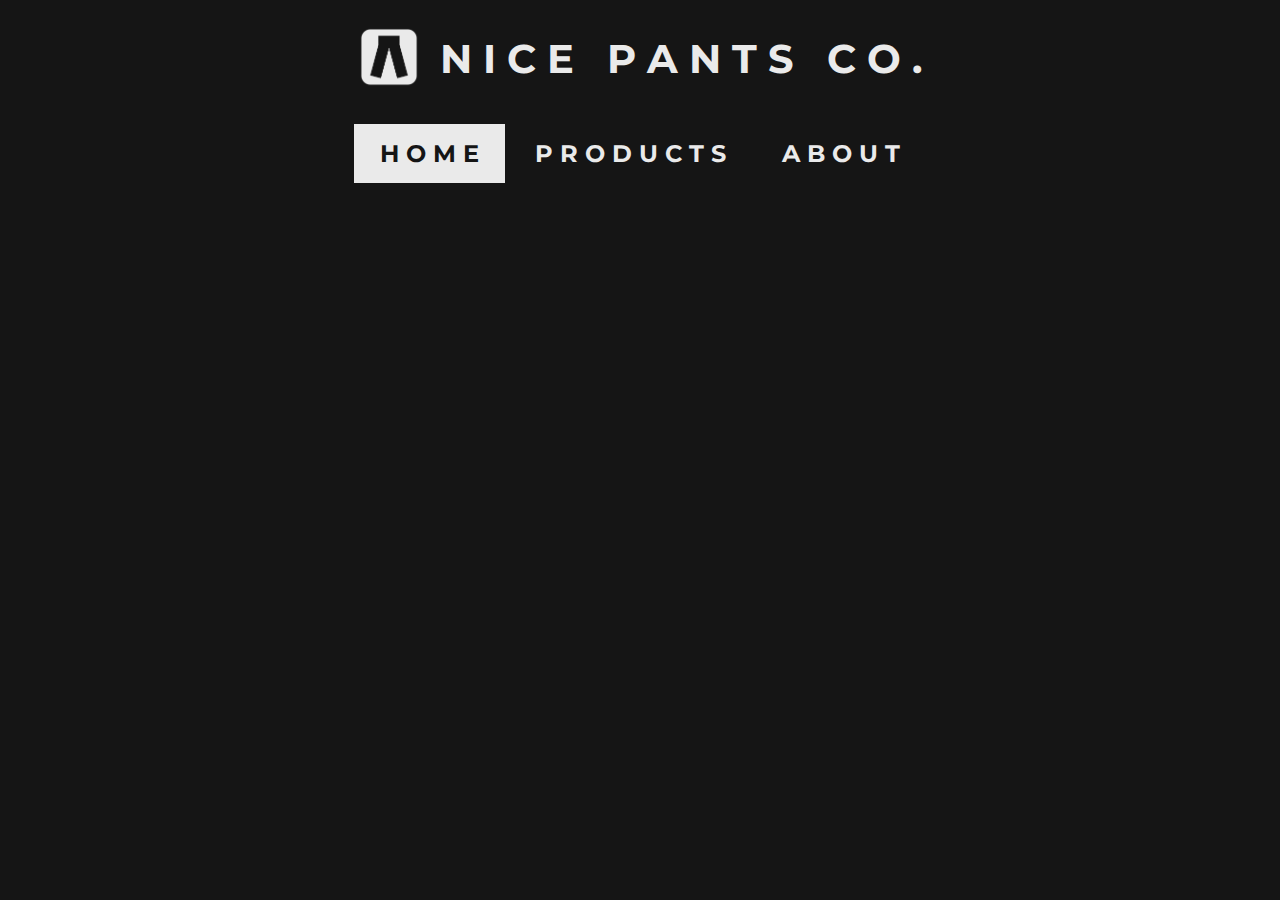
==== index.html @ 9137b412 "Initial commit" ====
<!DOCTYPE>
<html>
<head>
    <meta charset="UTF-8">
    <title>Home</title>
    <link rel="stylesheet" type="text/css" href="css/main.css">
    <link rel="icon" type="image/x-icon" href="img/favicon.ico">
</head>
<body>
<div class="flexbox">
    <h1 href="index.html"><img src="img/icon.png"> N&nbsp;I&nbsp;C&nbsp;E &nbsp; P&nbsp;A&nbsp;N&nbsp;T&nbsp;S &nbsp; C&nbsp;O&nbsp;.</h1>
</div>
<div class="topnav" id="myTopnav">
    <a href="index.html" class="active">H O M E</a>
    <a href="productList.html">P R O D U C T S</a>
    <a href="about.html">A B O U T</a>
</div>
<script type="text/javascript" src="landing.js"></script>
</body>
</html>
---- css/main.css ----
@import url('https://fonts.googleapis.com/css2?family=Montserrat:wght@400;700&display=swap');

.flexbox {
    display: flex;
    justify-content: center;
}


.topnav {
    background-color: #151515;
    overflow: hidden;
    text-align: center;
}

.topnav a {
    display: inline-block;
    color: #eaeaea;
    text-align: center;
    padding: 15px 26px;
    text-decoration: none;
    font-size: 17px;
    font-family: 'Montserrat', sans-serif;
    font-weight: bold;
    font-size: 18pt;

}

.topnav a:hover {
    background-color: #eaeaea;
    color: #151515;
}

.topnav a.active {
    background-color: #eaeaea;
    color: #151515;
}

.topnav .icon {
    display: none;
}

html, body {
    min-height: 100%;
    margin: 0;
    padding: 0;
    background-color: #151515;
}

div {
    text-align: center;
}

.flexbox img {
    text-align: center;
    display: inline-block;
    color: #eaeaea;
    vertical-align: middle;
    width: 60px;
    height: 60px;
    padding-right: 10px;
    padding-bottom: 10px;

}
.flexbox h1 {
    text-align: center;
    display: inline-block;
    color: #eaeaea;
    text-decoration: none;
    font-family: 'Montserrat', sans-serif;
    font-weight: bold;
    font-size: 30pt;
}

h1:hover {
    cursor: pointer;
}

.app-container {
    width: 1024px;
    margin: auto;
    display: flex;
    min-height: 100%;
    background-color: white;
}

.navigation {
    flex: 0 0 150px;
    min-height: 100%;
    background-color: #3333FF;
}

.navigation a {
    display: block;
    padding: 15px;
    text-align: center;
    color: white;
    font-family: sans-serif;
    text-decoration: none;
}

.navigation a:hover {
    color: red;
}

.content-container {
    flex: 1 1 auto;
    width: 100%;
    margin: 10px;
    padding: 5px;
    display: flex;
    flex-wrap: wrap;

}

.content-container .card {
    height: 195px;
    flex: 0 0 195px;
    background-color: #bfbfbf;
    border: 3px solid #333;
    margin: 5px;
}

@media only screen and (max-width: 1199px) {
    .app-container {
        flex-direction: column;
        width: 900px;
    }

    .navigation {
        min-height: auto;
        flex: 0 0 35px;
    }

    .navigation a {
        display: inline-block;
    }
}

@media only screen and (min-width: 750px) and (max-width: 1000px) {
    .app-container {
        width: 720px;
    }

    .content-container .card {
        flex-basis: 330px;
        height: 330px;
    }
}

@media only screen and (max-width: 749px) {
    .app-container {
        margin: 0 15px;
        width: calc(100% - 30px);
    }

    .content-container {
        width: calc(100% - 50px);
    }

    .content-container .card {
        height: 50px;
        flex-basis: 100%;
    }
}
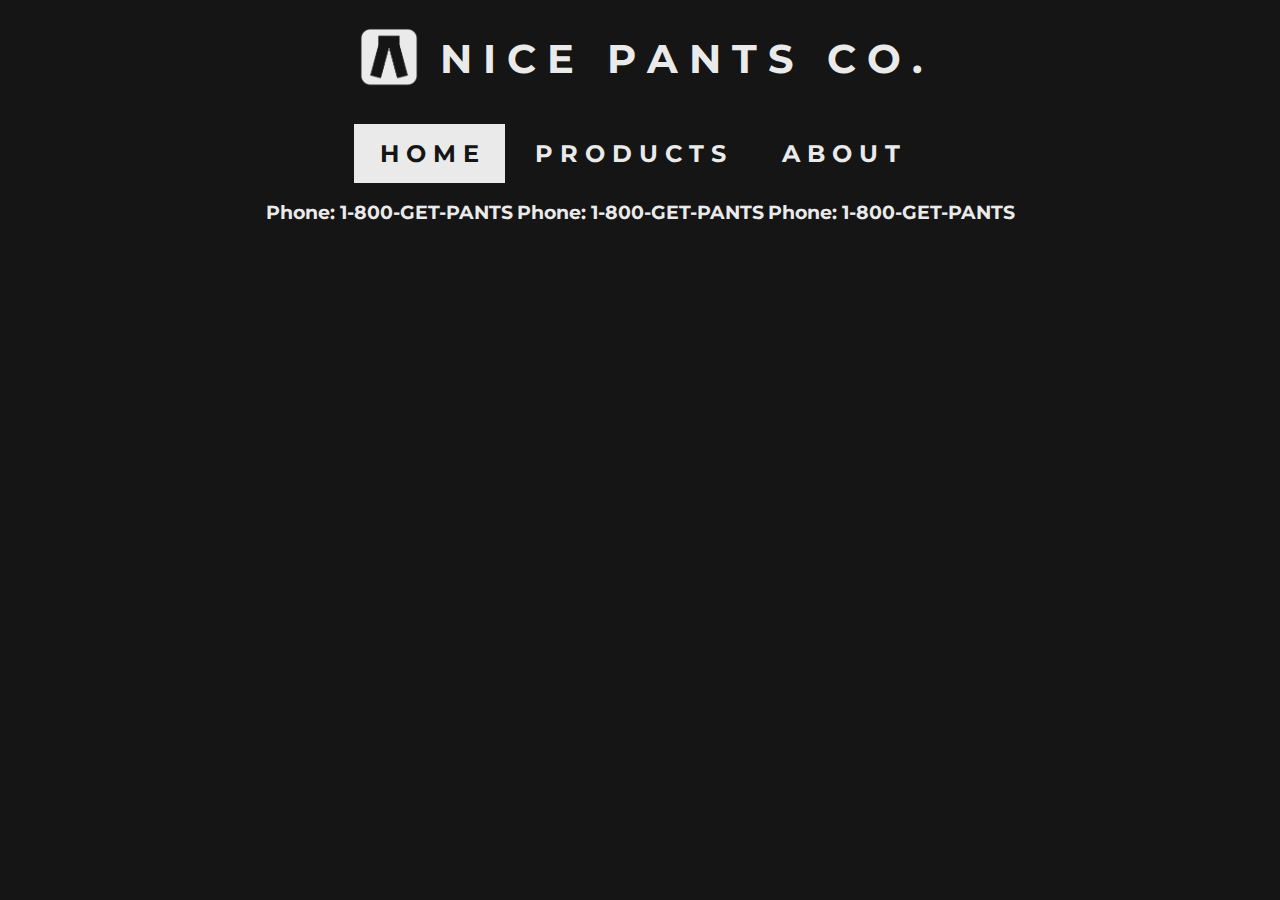
==== commit 17072bb3: "Added: New media queries to CSS" ====
--- a/index.html
+++ b/index.html
@@ -15,6 +15,14 @@
     <a href="productList.html">P R O D U C T S</a>
     <a href="about.html">A B O U T</a>
 </div>
-<script type="text/javascript" src="landing.js"></script>
+
+<footer>
+    <div class="footer-items">
+        <h3>Phone: 1-800-GET-PANTS</h3>
+        <h3>Phone: 1-800-GET-PANTS</h3>
+        <h3>Phone: 1-800-GET-PANTS</h3>
+    </div>
+</footer>
+<script type="text/javascript" src="js/landing.js"></script>
 </body>
 </html>--- a/css/main.css
+++ b/css/main.css
@@ -72,7 +72,16 @@
 }
 
 h1:hover {
-    cursor: pointer;
+    cursor: default;
+}
+
+h3 {
+    text-align: center;
+    display: inline-grid;
+    color: #eaeaea;
+    text-decoration: none;
+    font-family: 'Montserrat', sans-serif;
+    font-weight: bold;
 }
 
 .app-container {
@@ -162,3 +171,33 @@
         flex-basis: 100%;
     }
 }
+
+.footer {
+    float: bottom;
+    position: absolute;
+    height: auto;
+    width: 100vw;
+}
+
+@media only screen and (max-width: 750px) {
+    .footer-items {
+        display: inline-grid;
+    }
+    .footer-items h3 {
+        float: bottom;
+        text-align: center;
+        justify-content: center;
+    }
+    .topnav a {
+        display: flex;
+    }
+}
+
+@media only screen and (max-width: 580px) {
+    .flexbox h1 {
+        font-size: 95%;
+    }
+    .topnav a {
+        font-size: 95%;
+    }
+}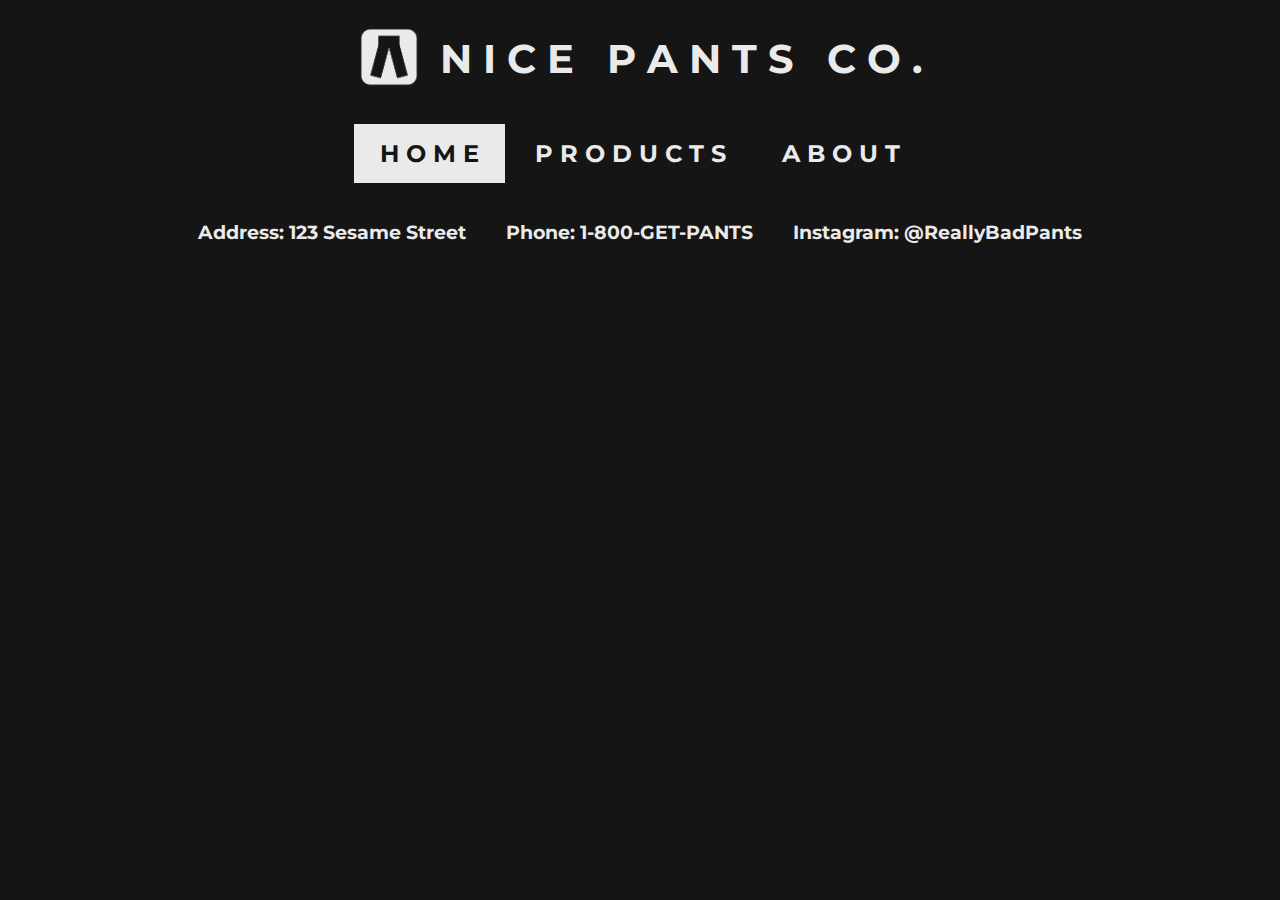
==== commit fabc7f6c: "Feature: created footer and added to all pages" ====
--- a/index.html
+++ b/index.html
@@ -18,11 +18,12 @@
 
 <footer>
     <div class="footer-items">
+        <h3>Address: 123 Sesame Street</h3>
         <h3>Phone: 1-800-GET-PANTS</h3>
-        <h3>Phone: 1-800-GET-PANTS</h3>
-        <h3>Phone: 1-800-GET-PANTS</h3>
+        <h3>Instagram: @ReallyBadPants</h3>
     </div>
 </footer>
+
 <script type="text/javascript" src="js/landing.js"></script>
 </body>
 </html>--- a/css/main.css
+++ b/css/main.css
@@ -75,13 +75,31 @@
     cursor: default;
 }
 
-h3 {
-    text-align: center;
-    display: inline-grid;
+.footer {
+    float: bottom;
+    position: fixed;
+    height: auto;
+    width: 100vw;
+
+}
+
+.footer-items {
+    display: flex;
+    text-align: center;
+    float: bottom;
+    justify-content: center;
+}
+
+.footer-items h3 {
+    text-align: center;
+    float: bottom;
+    justify-content: center;
+    display: flex;
     color: #eaeaea;
     text-decoration: none;
     font-family: 'Montserrat', sans-serif;
     font-weight: bold;
+    padding: 20px;
 }
 
 .app-container {
@@ -172,32 +190,32 @@
     }
 }
 
-.footer {
-    float: bottom;
-    position: absolute;
-    height: auto;
-    width: 100vw;
-}
-
 @media only screen and (max-width: 750px) {
     .footer-items {
-        display: inline-grid;
+        display: inline;
     }
     .footer-items h3 {
         float: bottom;
         text-align: center;
         justify-content: center;
+        display: flex;
     }
     .topnav a {
         display: flex;
+        text-align: center;
+        justify-content: center;
+        float: top;
     }
 }
 
 @media only screen and (max-width: 580px) {
     .flexbox h1 {
-        font-size: 95%;
+        font-size: 125%;
     }
     .topnav a {
-        font-size: 95%;
+        font-size: 125%;
+    }
+    .footer-items h3 {
+        font-size: 90%;
     }
 }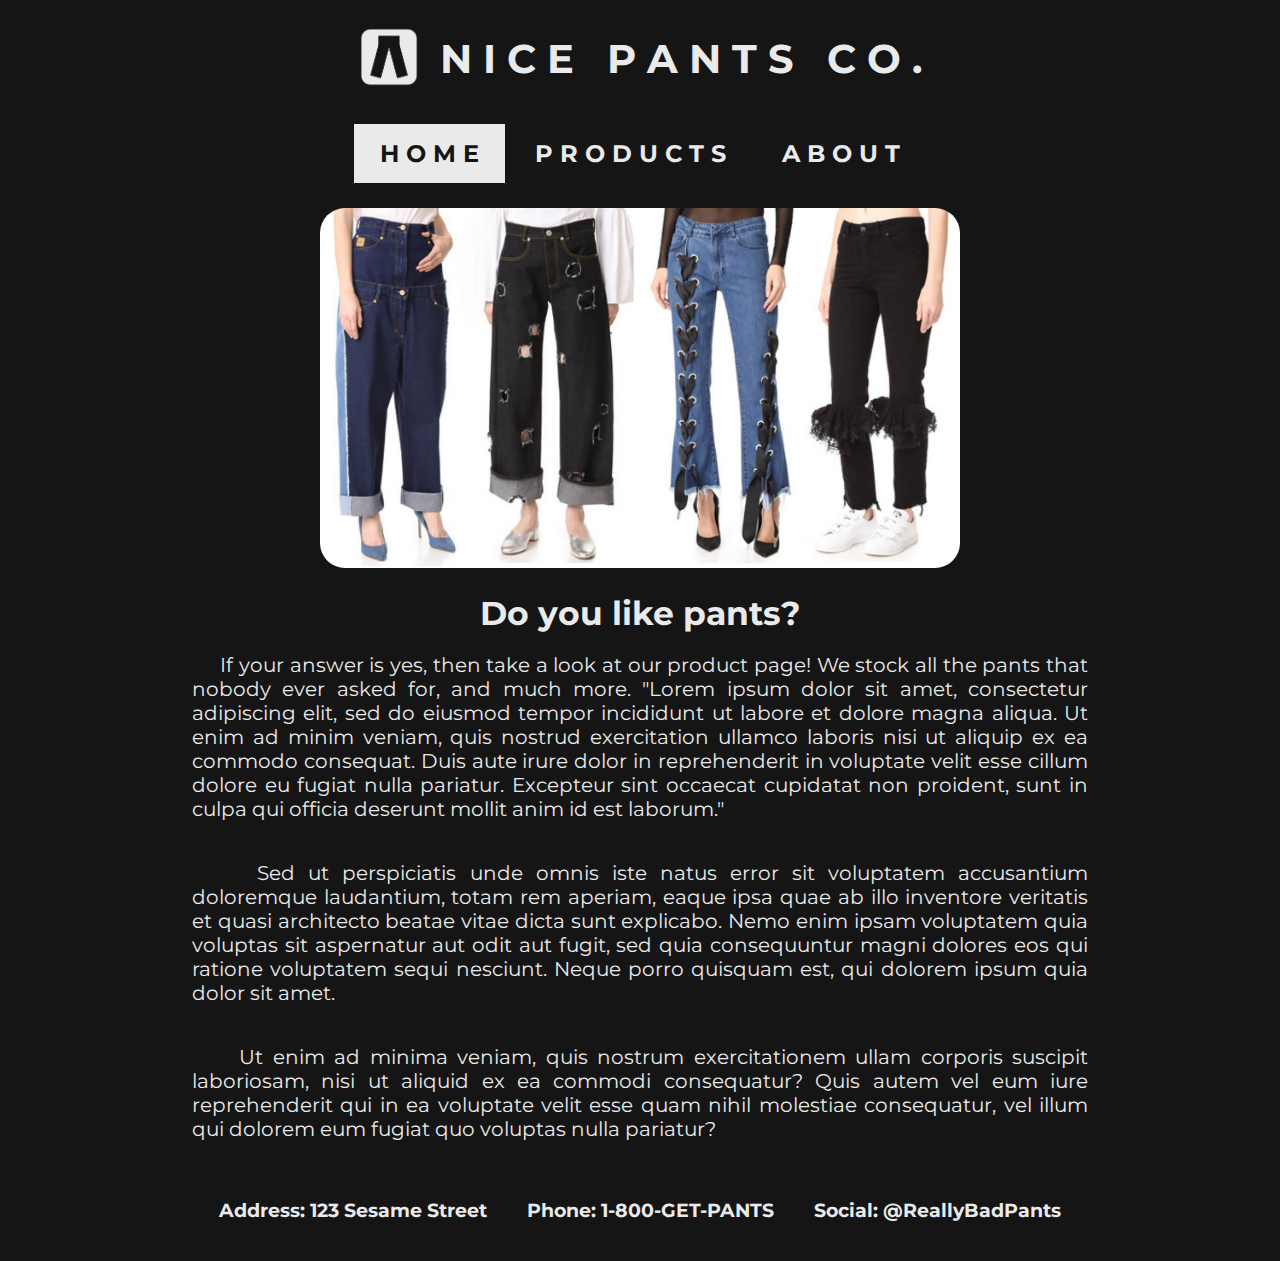
==== commit 5810163c: "Feature: Added products to Product List" ====
--- a/index.html
+++ b/index.html
@@ -15,15 +15,40 @@
     <a href="productList.html">P R O D U C T S</a>
     <a href="about.html">A B O U T</a>
 </div>
+<div class="carousel">
+    <img id="image2" src="img/Carousel2.jpg">
+</div>
 
+<div class="flexbox2">
+    <h2>Do you like pants?</h2>
+    <p>&nbsp; &nbsp; &nbsp;If your answer is yes, then take a look at our product page! We stock all the
+    pants that nobody ever asked for, and much more. "Lorem ipsum dolor sit amet, consectetur
+        adipiscing elit, sed do eiusmod tempor incididunt ut labore et dolore magna aliqua. Ut
+        enim ad minim veniam, quis nostrud exercitation ullamco laboris nisi ut aliquip ex ea
+        commodo consequat. Duis aute irure dolor in reprehenderit in voluptate velit esse cillum
+        dolore eu fugiat nulla pariatur. Excepteur sint occaecat cupidatat non proident, sunt in
+        culpa qui officia deserunt mollit anim id est laborum."
+    </p>
+    <p>&nbsp; &nbsp; &nbsp;Sed ut perspiciatis unde omnis iste natus error sit voluptatem accusantium doloremque
+        laudantium, totam rem aperiam, eaque ipsa quae ab illo inventore veritatis et quasi
+        architecto beatae vitae dicta sunt explicabo. Nemo enim ipsam voluptatem quia voluptas
+        sit aspernatur aut odit aut fugit, sed quia consequuntur magni dolores eos qui ratione
+        voluptatem sequi nesciunt. Neque porro quisquam est, qui dolorem ipsum quia dolor sit
+        amet.
+    </p>
+    <p>&nbsp; &nbsp; &nbsp;Ut enim ad minima veniam, quis nostrum exercitationem ullam corporis suscipit laboriosam,
+        nisi ut aliquid ex ea commodi consequatur? Quis autem vel eum iure reprehenderit qui in ea
+        voluptate velit esse quam nihil molestiae consequatur, vel illum qui dolorem eum fugiat quo
+        voluptas nulla pariatur?
+    </p>
+</div>
 <footer>
     <div class="footer-items">
         <h3>Address: 123 Sesame Street</h3>
         <h3>Phone: 1-800-GET-PANTS</h3>
-        <h3>Instagram: @ReallyBadPants</h3>
+        <h3>Social: @ReallyBadPants</h3>
     </div>
 </footer>
-
 <script type="text/javascript" src="js/landing.js"></script>
 </body>
 </html>--- a/css/main.css
+++ b/css/main.css
@@ -71,8 +71,63 @@
     font-size: 30pt;
 }
 
+h2 {
+    text-align: center;
+    color: #eaeaea;
+    text-decoration: none;
+    font-family: 'Montserrat', sans-serif;
+    font-weight: bold;
+    font-size: 25pt;
+}
+
+.flexbox2 h2 {
+    text-align: center;
+    display: inline;
+    color: #eaeaea;
+    text-decoration: none;
+    font-family: 'Montserrat', sans-serif;
+    font-weight: bold;
+    font-size: 25pt;
+}
+
+p {
+    text-align: justify;
+    display: inline;
+    color: #eaeaea;
+    text-decoration: none;
+    font-family: 'Montserrat', sans-serif;
+    font-weight: normal;
+    font-size: 15pt;
+    margin-left: 45px;
+    margin-right: 45px;
+}
+
+.flexbox2 p {
+    text-align: justify;
+    display: inline-block;
+    color: #eaeaea;
+    text-decoration: none;
+    font-family: 'Montserrat', sans-serif;
+    font-weight: normal;
+    font-size: 15pt;
+    margin-left: 15%;
+    margin-right: 15%;
+}
+
 h1:hover {
     cursor: default;
+}
+
+.carousel {
+    display: flex;
+    justify-content: center;
+}
+.carousel img {
+    display: inline-flex;
+    height: auto;
+    width: 50%;
+    padding: 25px;
+    border-radius: 50px;
 }
 
 .footer {
@@ -102,95 +157,43 @@
     padding: 20px;
 }
 
-.app-container {
-    width: 1024px;
-    margin: auto;
-    display: flex;
-    min-height: 100%;
-    background-color: white;
-}
-
-.navigation {
-    flex: 0 0 150px;
-    min-height: 100%;
-    background-color: #3333FF;
-}
-
-.navigation a {
-    display: block;
-    padding: 15px;
-    text-align: center;
-    color: white;
-    font-family: sans-serif;
-    text-decoration: none;
-}
-
-.navigation a:hover {
-    color: red;
-}
-
-.content-container {
-    flex: 1 1 auto;
-    width: 100%;
-    margin: 10px;
-    padding: 5px;
-    display: flex;
-    flex-wrap: wrap;
-
-}
-
-.content-container .card {
-    height: 195px;
-    flex: 0 0 195px;
-    background-color: #bfbfbf;
-    border: 3px solid #333;
-    margin: 5px;
-}
-
-@media only screen and (max-width: 1199px) {
-    .app-container {
-        flex-direction: column;
-        width: 900px;
-    }
-
-    .navigation {
-        min-height: auto;
-        flex: 0 0 35px;
-    }
-
-    .navigation a {
-        display: inline-block;
-    }
-}
-
-@media only screen and (min-width: 750px) and (max-width: 1000px) {
-    .app-container {
-        width: 720px;
-    }
-
-    .content-container .card {
-        flex-basis: 330px;
-        height: 330px;
-    }
-}
-
-@media only screen and (max-width: 749px) {
-    .app-container {
-        margin: 0 15px;
-        width: calc(100% - 30px);
-    }
-
-    .content-container {
-        width: calc(100% - 50px);
-    }
-
-    .content-container .card {
-        height: 50px;
-        flex-basis: 100%;
-    }
-}
-
-@media only screen and (max-width: 750px) {
+ul {
+    text-align: justify;
+    display: inline-block;
+    color: #eaeaea;
+    text-decoration: none;
+    font-family: 'Montserrat', sans-serif;
+    font-weight: bold;
+    font-size: 30pt;
+    list-style-type: none;
+}
+
+select {
+    background-color: #eaeaea;
+    font-color: #151515;
+    font-size: 16px;
+    text-align: center;
+    justify-content: center;
+    display: inline-block;
+    text-decoration: none;
+    font-family: 'Montserrat', sans-serif;
+    font-weight: bold;
+    padding: 10px;
+}
+
+@media only screen and (max-width: 880px) {
+    ul {
+        font-size: 20pt;
+    }
+}
+
+@media only screen and (max-width: 620px) {
+    ul {
+        font-size: 12pt;
+    }
+}
+
+@media only screen and (max-width: 768px) {
     .footer-items {
         display: inline;
     }
@@ -212,6 +215,12 @@
     .flexbox h1 {
         font-size: 125%;
     }
+    .flexbox2 h2 {
+        font-size: 125%;
+    }
+    .flexbox2 p {
+        font-size: 90%;
+    }
     .topnav a {
         font-size: 125%;
     }
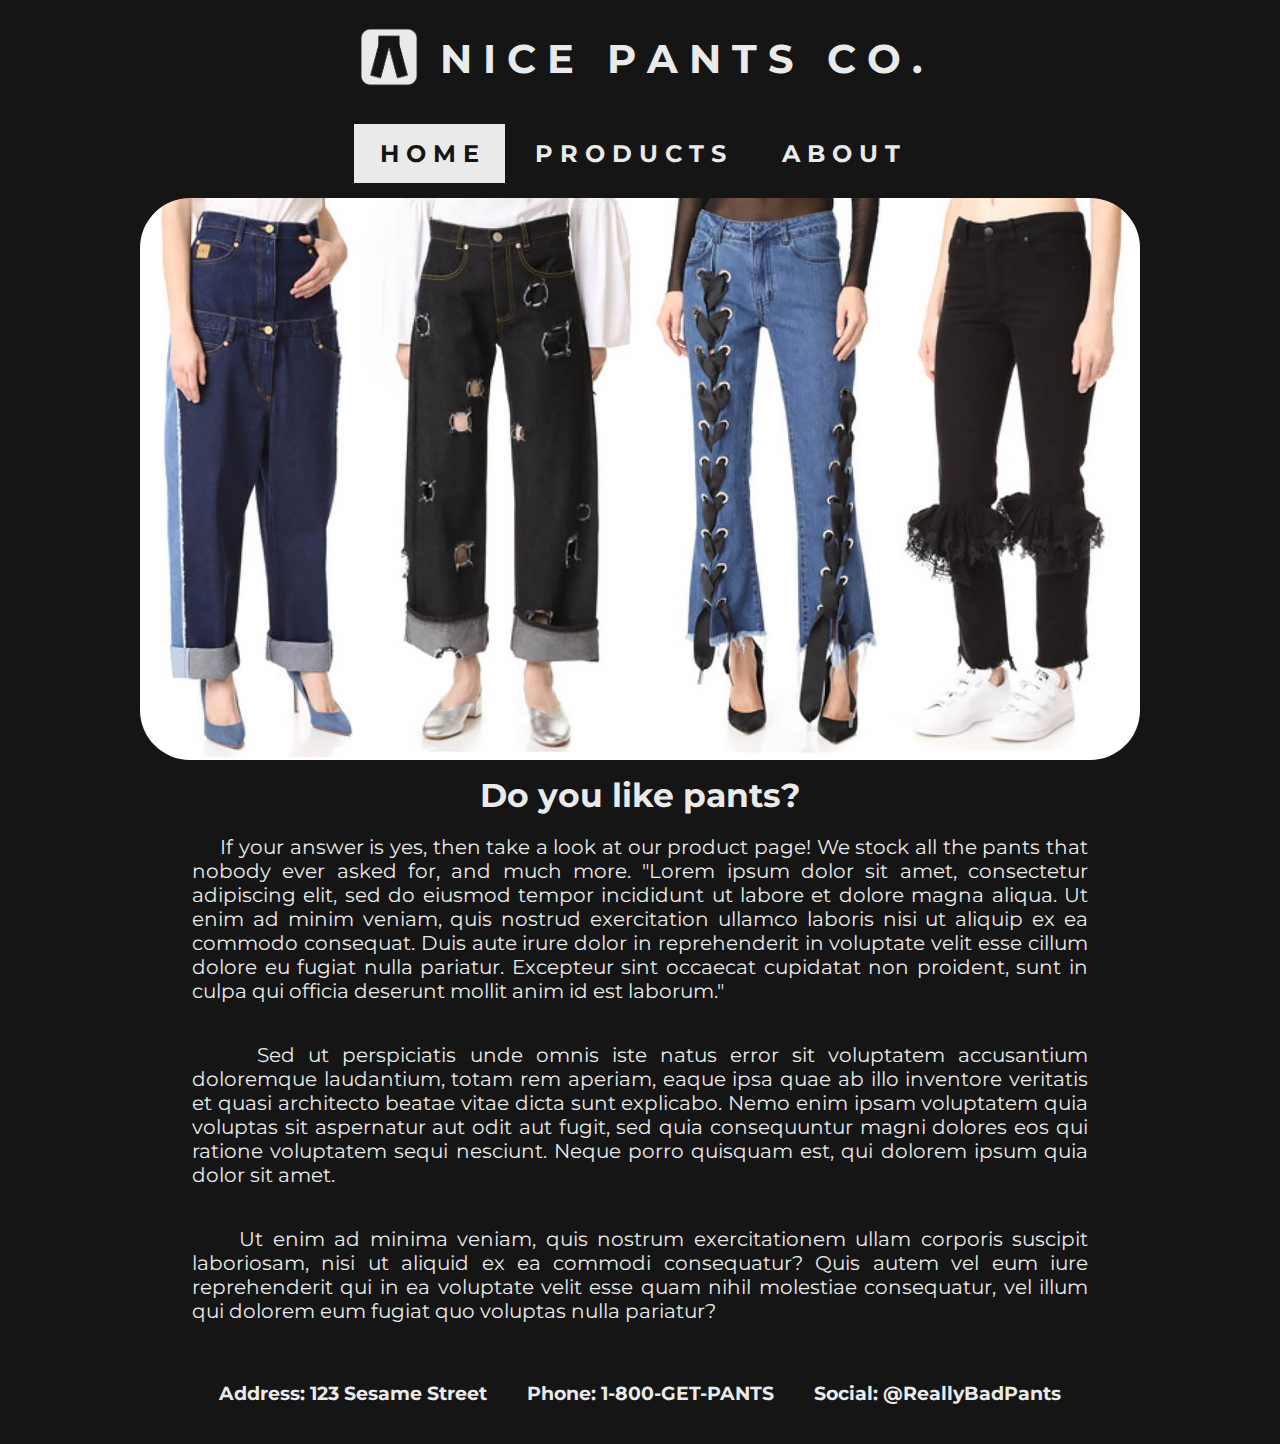
==== commit c913bdd2: "Feature: Added working image carousel" ====
--- a/index.html
+++ b/index.html
@@ -15,9 +15,119 @@
     <a href="productList.html">P R O D U C T S</a>
     <a href="about.html">A B O U T</a>
 </div>
-<div class="carousel">
-    <img id="image2" src="img/Carousel2.jpg">
+<style type="text/css">
+    .showSlide {
+        display: none
+    }
+    .showSlide img {
+        width: 100%;
+    }
+    .slidercontainer {
+        max-width: 1000px;
+        position: relative;
+        margin: auto;
+    }
+    .left, .right {
+        cursor: pointer;
+        position: absolute;
+        top: 50%;
+        width: auto;
+        padding: 16px;
+        margin-top: -22px;
+        color: white;
+        font-weight: bold;
+        font-size: 18px;
+        transition: 0.6s ease;
+        border-radius: 0 3px 3px 0;
+    }
+    .right {
+        right: 0;
+        border-radius: 3px 0 0 3px;
+    }
+    .left:hover, .right:hover {
+        background-color: rgba(115, 115, 115, 0.8);
+    }
+    .content {
+        color: #eff5d4;
+        font-size: 30px;
+        padding: 8px 12px;
+        position: absolute;
+        top: 10px;
+        width: 100%;
+        text-align: center;
+    }
+    .active {
+        background-color: #717171;
+    }
+    /* Fading animation */
+    .fade {
+        -webkit-animation-name: fade;
+        -webkit-animation-duration: 1.5s;
+        animation-name: fade;
+        animation-duration: 1.5s;
+    }
+    @-webkit-keyframes fade {
+        from {
+            opacity: .4
+        }
+        to {
+            opacity: 1
+        }
+    }
+
+    @keyframes fade {
+        from {
+            opacity: .4
+        }
+        to {
+            opacity: 1
+        }
+    }
+</style>
+<div style="padding: 15px" class="slidercontainer">
+    <div class="showSlide fade">
+        <img style="border-radius: 50px" src="img/Carousel2.jpg" />
+    </div>
+    <div class="showSlide fade">
+        <img style="border-radius: 50px" src="img/Carousel1.jpg" />
+    </div>
+
+    <div class="showSlide fade">
+        <img style="border-radius: 50px" src="img/Carousel3.jpg" />
+    </div>
 </div>
+
+<script type="text/javascript">
+    var slide_index = 1;
+    displaySlides(slide_index);
+
+    function nextSlide() {
+        displaySlides(slide_index += 1);
+    }
+
+    function currentSlide(n) {
+        displaySlides(slide_index = 1);
+    }
+
+    function displaySlides(n) {
+        var i;
+        var slides = document.getElementsByClassName("showSlide");
+        if (n > slides.length) { slide_index = 1 }
+        if (n < 1) { slide_index = slides.length }
+        for (i = 0; i < slides.length; i++) {
+            slides[i].style.display = "none";
+        }
+        slides[slide_index - 1].style.display = "block";
+    }
+
+    setInterval(nextSlide, 4000);
+
+</script>
+
+
+
+
+
 
 <div class="flexbox2">
     <h2>Do you like pants?</h2>
@@ -49,6 +159,5 @@
         <h3>Social: @ReallyBadPants</h3>
     </div>
 </footer>
-<script type="text/javascript" src="js/landing.js"></script>
 </body>
 </html>--- a/css/main.css
+++ b/css/main.css
@@ -118,18 +118,6 @@
     cursor: default;
 }
 
-.carousel {
-    display: flex;
-    justify-content: center;
-}
-.carousel img {
-    display: inline-flex;
-    height: auto;
-    width: 50%;
-    padding: 25px;
-    border-radius: 50px;
-}
-
 .footer {
     float: bottom;
     position: fixed;
